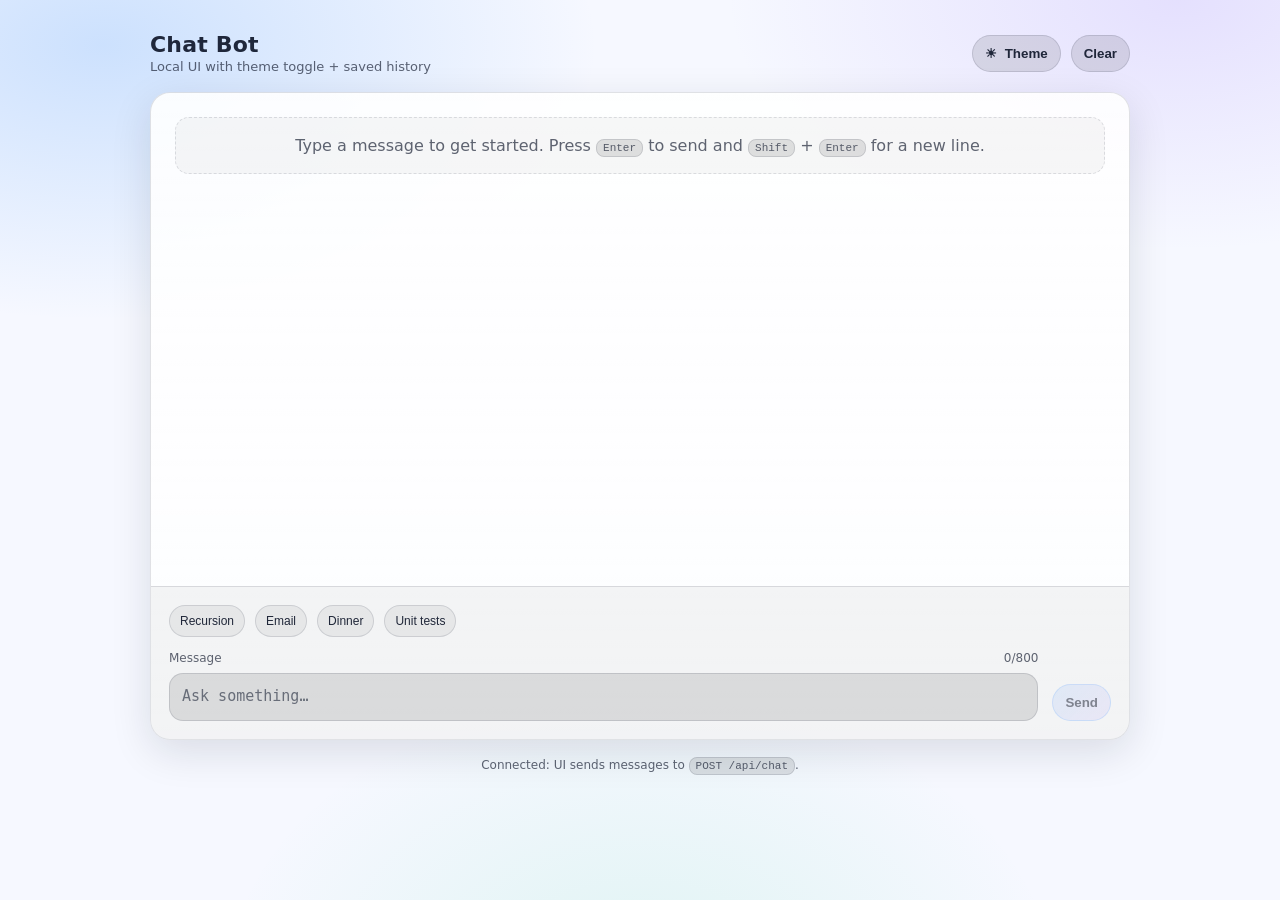
==== templete/index.html @ b14aef2b "first commit" ====
<!doctype html>
<html lang="en">

<head>
    <meta charset="UTF-8" />
    <meta name="viewport" content="width=device-width, initial-scale=1.0" />
    <title>Chat Bot</title>
    <link rel="stylesheet" href="static/style.css" />
</head>

<body>
    <div class="page">
        <div class="app">
            <header class="topbar">
                <div class="brand">
                    <h1>Chat Bot</h1>
                    <p>Local UI with theme toggle + saved history</p>
                </div>

                <div class="actions">
                    <button class="btn" id="themeToggle" type="button" aria-label="Toggle theme">
                        <span id="themeIcon" aria-hidden="true">◐</span>
                        Theme
                    </button>
                    <button class="btn danger" id="clearChat" type="button" aria-label="Clear chat history">
                        Clear
                    </button>
                </div>
            </header>

            <main class="panel chatShell" aria-label="Chat">
                <section class="messages" id="messages" aria-live="polite" aria-busy="false">
                    <div class="emptyState" id="emptyState">
                        Type a message to get started. Press <span class="kbd">Enter</span> to send and
                        <span class="kbd">Shift</span> + <span class="kbd">Enter</span> for a new line.
                    </div>
                </section>

                <section class="composer" aria-label="Message composer">
                    <div class="chips" aria-label="Suggested prompts">
                        <button class="chip" type="button" data-prompt="Explain recursion like I'm 10.">Recursion</button>
                        <button class="chip" type="button" data-prompt="Write a polite email asking for an extension.">Email</button>
                        <button class="chip" type="button" data-prompt="Give me 5 healthy dinner ideas.">Dinner</button>
                        <button class="chip" type="button" data-prompt="Summarize the benefits of unit tests.">Unit tests</button>
                    </div>

                    <form class="row" id="composerForm" autocomplete="off">
                        <div class="field">
                            <div class="labelRow">
                                <span>Message</span>
                                <span><span id="charCount">0</span>/800</span>
                            </div>
                            <textarea class="input" id="messageInput" name="message" rows="1"
                                placeholder="Ask something…"></textarea>
                        </div>

                        <button class="btn primary" id="sendBtn" type="submit" disabled>
                            Send
                        </button>
                    </form>
                </section>
            </main>

            <footer class="footerNote">
                Connected: UI sends messages to <span class="kbd">POST /api/chat</span>.
            </footer>
        </div>
    </div>

    <script src="static/app.js" defer></script>
</body>

</html>
---- templete/static/style.css ----
/* Modern chat UI (light/dark) */
:root {
    color-scheme: light dark;

    --bg: #0b1020;
    --surface: rgba(255, 255, 255, 0.06);
    --surface-2: rgba(255, 255, 255, 0.09);
    --border: rgba(255, 255, 255, 0.12);
    --text: rgba(255, 255, 255, 0.92);
    --muted: rgba(255, 255, 255, 0.68);
    --shadow: 0 12px 40px rgba(0, 0, 0, 0.35);
    --ring: 0 0 0 4px rgba(125, 211, 252, 0.18);

    --brand-1: #60a5fa;
    --brand-2: #a78bfa;
    --good: #34d399;
    --danger: #fb7185;

    --radius-lg: 20px;
    --radius-md: 14px;
    --radius-sm: 10px;

    --space-1: 6px;
    --space-2: 10px;
    --space-3: 14px;
    --space-4: 18px;
    --space-5: 24px;

    --font: ui-sans-serif, system-ui, -apple-system, "Segoe UI", Roboto, Arial, "Apple Color Emoji",
        "Segoe UI Emoji";
}

html[data-theme="light"] {
    color-scheme: light;
    --bg: #f6f8ff;
    --surface: rgba(255, 255, 255, 0.75);
    --surface-2: rgba(255, 255, 255, 0.9);
    --border: rgba(15, 23, 42, 0.12);
    --text: rgba(15, 23, 42, 0.92);
    --muted: rgba(15, 23, 42, 0.66);
    --shadow: 0 12px 40px rgba(15, 23, 42, 0.12);
    --ring: 0 0 0 4px rgba(59, 130, 246, 0.16);
}

*,
*::before,
*::after {
    box-sizing: border-box;
}

body {
    margin: 0;
    font-family: var(--font);
    color: var(--text);
    background:
        radial-gradient(900px 500px at 8% 5%, rgba(96, 165, 250, 0.28), transparent 55%),
        radial-gradient(900px 500px at 92% 0%, rgba(167, 139, 250, 0.22), transparent 50%),
        radial-gradient(700px 500px at 50% 110%, rgba(52, 211, 153, 0.12), transparent 60%),
        var(--bg);
    min-height: 100vh;
}

.page {
    padding: clamp(18px, 3.4vw, 32px);
    display: grid;
    place-items: center;
}

.app {
    width: min(980px, 100%);
    display: grid;
    gap: var(--space-4);
}

.topbar {
    display: flex;
    align-items: center;
    justify-content: space-between;
    gap: var(--space-3);
}

.brand {
    display: flex;
    flex-direction: column;
    gap: 2px;
}

.brand h1 {
    margin: 0;
    font-size: clamp(18px, 2.2vw, 22px);
    letter-spacing: 0.2px;
}

.brand p {
    margin: 0;
    color: var(--muted);
    font-size: 13px;
}

.actions {
    display: flex;
    gap: var(--space-2);
    align-items: center;
}

.panel {
    background: linear-gradient(180deg, var(--surface-2), var(--surface));
    border: 1px solid var(--border);
    border-radius: var(--radius-lg);
    box-shadow: var(--shadow);
    overflow: hidden;
}

.chatShell {
    display: grid;
    grid-template-rows: 1fr auto;
    min-height: min(72vh, 720px);
}

.messages {
    padding: var(--space-5);
    display: flex;
    flex-direction: column;
    gap: var(--space-3);
    overflow: auto;
    scroll-behavior: smooth;
}

.emptyState {
    color: var(--muted);
    border: 1px dashed var(--border);
    border-radius: var(--radius-md);
    padding: var(--space-4);
    text-align: center;
    background: rgba(0, 0, 0, 0.03);
}

.bubble {
    max-width: 74ch;
    padding: 12px 14px;
    border-radius: 16px;
    border: 1px solid var(--border);
    background: rgba(0, 0, 0, 0.08);
    line-height: 1.4;
    white-space: pre-wrap;
    word-wrap: break-word;
}

.bubble .meta {
    margin-top: 8px;
    font-size: 11px;
    color: var(--muted);
    display: flex;
    gap: 10px;
}

.bubble.user {
    margin-left: auto;
    border-color: rgba(96, 165, 250, 0.32);
    background:
        linear-gradient(135deg, rgba(96, 165, 250, 0.18), rgba(167, 139, 250, 0.16)),
        rgba(0, 0, 0, 0.06);
}

.bubble.bot {
    margin-right: auto;
    border-color: rgba(52, 211, 153, 0.25);
    background:
        linear-gradient(135deg, rgba(52, 211, 153, 0.14), rgba(96, 165, 250, 0.08)),
        rgba(0, 0, 0, 0.06);
}

.typing {
    display: inline-flex;
    align-items: center;
    gap: 6px;
}

.dot {
    width: 7px;
    height: 7px;
    border-radius: 50%;
    background: var(--muted);
    opacity: 0.7;
    animation: bounce 1.1s infinite ease-in-out;
}

.dot:nth-child(2) {
    animation-delay: 0.15s;
}

.dot:nth-child(3) {
    animation-delay: 0.3s;
}

@keyframes bounce {
    0%,
    80%,
    100% {
        transform: translateY(0);
        opacity: 0.55;
    }

    40% {
        transform: translateY(-4px);
        opacity: 1;
    }
}

.composer {
    padding: var(--space-4);
    border-top: 1px solid var(--border);
    background: rgba(0, 0, 0, 0.04);
    display: grid;
    gap: var(--space-3);
}

.chips {
    display: flex;
    gap: var(--space-2);
    flex-wrap: wrap;
}

.chip {
    border: 1px solid var(--border);
    background: rgba(0, 0, 0, 0.05);
    color: var(--text);
    padding: 8px 10px;
    border-radius: 999px;
    font-size: 12px;
    cursor: pointer;
    user-select: none;
    transition: transform 0.08s ease, background 0.15s ease, border-color 0.15s ease;
}

.chip:hover {
    border-color: rgba(96, 165, 250, 0.35);
    background: rgba(96, 165, 250, 0.12);
}

.row {
    display: grid;
    grid-template-columns: 1fr auto;
    gap: var(--space-3);
    align-items: end;
}

.field {
    position: relative;
    display: grid;
    gap: 8px;
}

.labelRow {
    display: flex;
    align-items: baseline;
    justify-content: space-between;
    gap: var(--space-2);
    color: var(--muted);
    font-size: 12px;
}

.input {
    width: 100%;
    min-height: 48px;
    max-height: 140px;
    padding: 12px 12px;
    border-radius: var(--radius-md);
    border: 1px solid var(--border);
    background: rgba(0, 0, 0, 0.10);
    color: var(--text);
    outline: none;
    font-size: 15px;
    line-height: 1.35;
    resize: none;
    transition: box-shadow 0.15s ease, border-color 0.15s ease, transform 0.08s ease;
}

.input::placeholder {
    color: color-mix(in oklab, var(--muted) 85%, transparent);
}

.input:focus {
    border-color: color-mix(in oklab, var(--brand-1) 55%, var(--border));
    box-shadow: var(--ring);
}

.btn {
    appearance: none;
    border: 1px solid var(--border);
    background: rgba(0, 0, 0, 0.10);
    color: var(--text);
    border-radius: 999px;
    padding: 10px 12px;
    cursor: pointer;
    font-weight: 650;
    transition: transform 0.08s ease, box-shadow 0.15s ease, border-color 0.15s ease, background 0.15s ease;
    display: inline-flex;
    align-items: center;
    gap: 8px;
    user-select: none;
}

.btn:hover {
    border-color: color-mix(in oklab, var(--brand-1) 45%, var(--border));
    background: rgba(96, 165, 250, 0.10);
}

.btn:active {
    transform: translateY(1px);
}

.btn:focus-visible {
    outline: none;
    box-shadow: var(--ring);
}

.btn.primary {
    border-color: rgba(96, 165, 250, 0.4);
    background: linear-gradient(135deg, rgba(96, 165, 250, 0.26), rgba(167, 139, 250, 0.22));
}

.btn.primary:hover {
    border-color: rgba(96, 165, 250, 0.55);
    background: linear-gradient(135deg, rgba(96, 165, 250, 0.32), rgba(167, 139, 250, 0.26));
}

.btn.danger:hover {
    border-color: rgba(251, 113, 133, 0.55);
    background: rgba(251, 113, 133, 0.14);
}

.btn[disabled] {
    cursor: not-allowed;
    opacity: 0.55;
    transform: none;
}

.kbd {
    font-family: ui-monospace, SFMono-Regular, Menlo, Monaco, Consolas, "Liberation Mono", "Courier New", monospace;
    font-size: 11px;
    padding: 2px 6px;
    border-radius: 8px;
    border: 1px solid var(--border);
    background: rgba(0, 0, 0, 0.10);
    color: var(--muted);
}

.footerNote {
    text-align: center;
    color: var(--muted);
    font-size: 12px;
}

@media (max-width: 560px) {
    .messages {
        padding: var(--space-4);
    }

    .composer {
        padding: var(--space-3);
    }

    .row {
        grid-template-columns: 1fr;
    }
}

@media (prefers-reduced-motion: reduce) {
    * {
        scroll-behavior: auto !important;
        animation-duration: 0.001ms !important;
        animation-iteration-count: 1 !important;
        transition-duration: 0.001ms !important;
    }
}
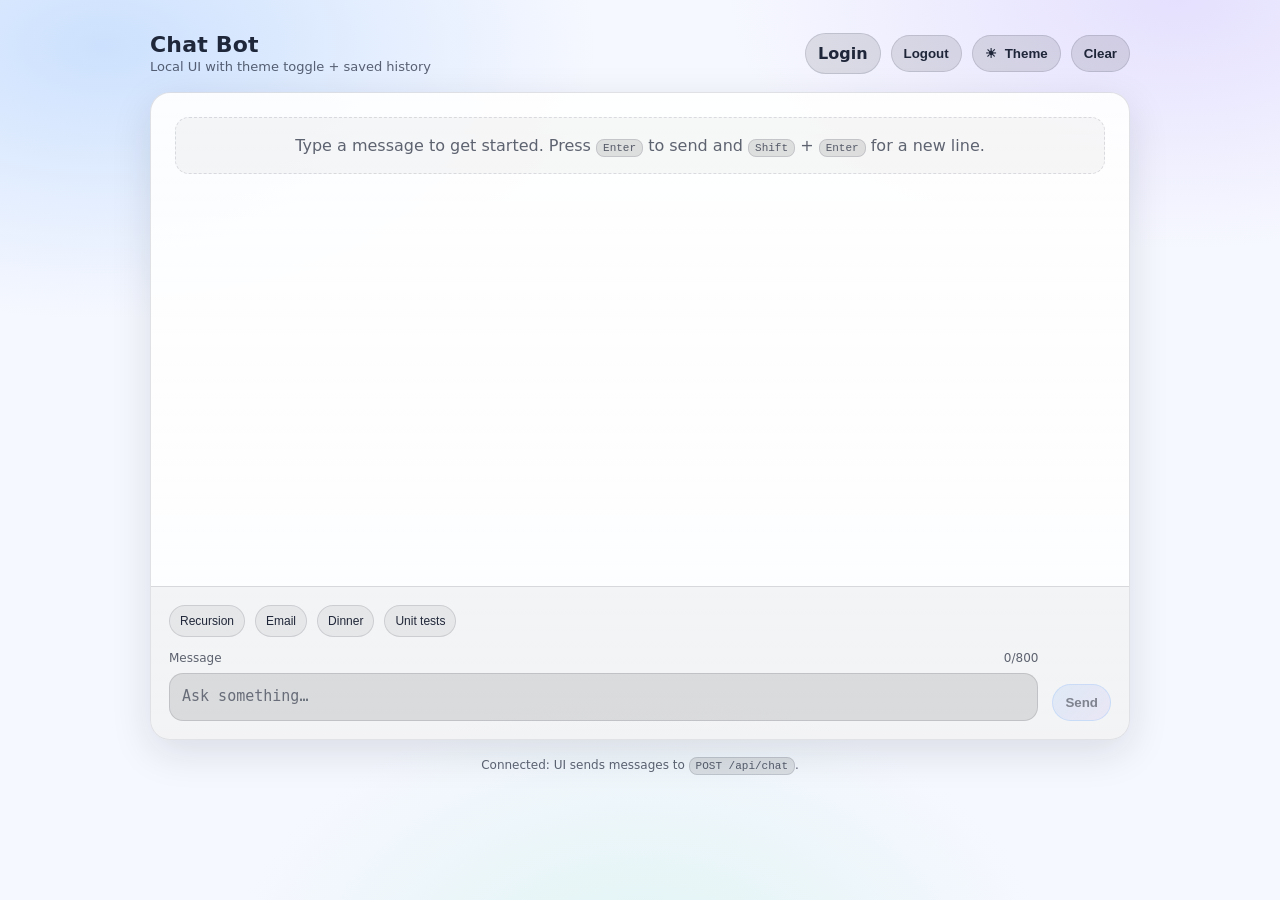
==== commit 1f588d09: "initial commit" ====
--- a/templete/index.html
+++ b/templete/index.html
@@ -5,7 +5,7 @@
     <meta charset="UTF-8" />
     <meta name="viewport" content="width=device-width, initial-scale=1.0" />
     <title>Chat Bot</title>
-    <link rel="stylesheet" href="static/style.css" />
+    <link rel="stylesheet" href="./static/style.css" />
 </head>
 
 <body>
@@ -18,6 +18,9 @@
                 </div>
 
                 <div class="actions">
+                    <a class="btn" id="loginLink" href="/login">Login</a>
+                    <span class="userBadge" id="userBadge" hidden></span>
+                    <button class="btn" id="logoutBtn" type="button" hidden>Logout</button>
                     <button class="btn" id="themeToggle" type="button" aria-label="Toggle theme">
                         <span id="themeIcon" aria-hidden="true">◐</span>
                         Theme
@@ -67,7 +70,9 @@
         </div>
     </div>
 
-    <script src="static/app.js" defer></script>
+    <script src="./static/firebase-config.js"></script>
+    <script type="module" src="./static/index-auth.js"></script>
+    <script src="./static/app.js" defer></script>
 </body>
 
 </html>
--- a/templete/static/style.css
+++ b/templete/static/style.css
@@ -290,6 +290,7 @@
     border: 1px solid var(--border);
     background: rgba(0, 0, 0, 0.10);
     color: var(--text);
+    text-decoration: none;
     border-radius: 999px;
     padding: 10px 12px;
     cursor: pointer;
@@ -352,6 +353,127 @@
     font-size: 12px;
 }
 
+.userBadge {
+    border: 1px solid var(--border);
+    background: rgba(0, 0, 0, 0.08);
+    border-radius: 999px;
+    padding: 8px 10px;
+    font-size: 12px;
+    color: var(--muted);
+    max-width: 240px;
+    overflow: hidden;
+    text-overflow: ellipsis;
+    white-space: nowrap;
+}
+
+.authCard {
+    padding: clamp(18px, 3vw, 26px);
+    display: grid;
+    gap: var(--space-4);
+}
+
+.authHeader h2 {
+    margin: 0;
+    font-size: 18px;
+    letter-spacing: 0.2px;
+}
+
+.authHeader p {
+    margin: 6px 0 0 0;
+    color: var(--muted);
+    font-size: 13px;
+}
+
+.authBody {
+    display: grid;
+    gap: var(--space-3);
+}
+
+.divider {
+    display: grid;
+    grid-template-columns: 1fr auto 1fr;
+    align-items: center;
+    gap: 10px;
+    color: var(--muted);
+    font-size: 12px;
+}
+
+.divider::before,
+.divider::after {
+    content: "";
+    height: 1px;
+    background: var(--border);
+    opacity: 0.9;
+}
+
+.divider span {
+    padding: 0 4px;
+    letter-spacing: 0.12em;
+    font-weight: 650;
+    text-transform: uppercase;
+}
+
+.authForm {
+    display: grid;
+    gap: var(--space-3);
+}
+
+.textInput {
+    width: 100%;
+    height: 46px;
+    padding: 10px 12px;
+    border-radius: var(--radius-md);
+    border: 1px solid var(--border);
+    background: rgba(0, 0, 0, 0.10);
+    color: var(--text);
+    outline: none;
+    font-size: 14px;
+    transition: box-shadow 0.15s ease, border-color 0.15s ease;
+}
+
+.textInput:focus {
+    border-color: color-mix(in oklab, var(--brand-1) 55%, var(--border));
+    box-shadow: var(--ring);
+}
+
+.label {
+    display: block;
+    color: var(--muted);
+    font-size: 12px;
+    margin-bottom: 6px;
+}
+
+.helper {
+    margin: 0;
+    color: var(--muted);
+    font-size: 13px;
+    text-align: center;
+}
+
+.helper a {
+    color: var(--text);
+}
+
+.notice {
+    min-height: 18px;
+    font-size: 12px;
+    color: var(--muted);
+}
+
+.notice[data-kind="error"] {
+    color: var(--danger);
+}
+
+.notice[data-kind="warn"] {
+    color: color-mix(in oklab, var(--brand-1) 60%, var(--muted));
+}
+
+.googleBtn {
+    justify-content: center;
+    border-color: rgba(96, 165, 250, 0.35);
+    background: rgba(0, 0, 0, 0.10);
+}
+
 @media (max-width: 560px) {
     .messages {
         padding: var(--space-4);
